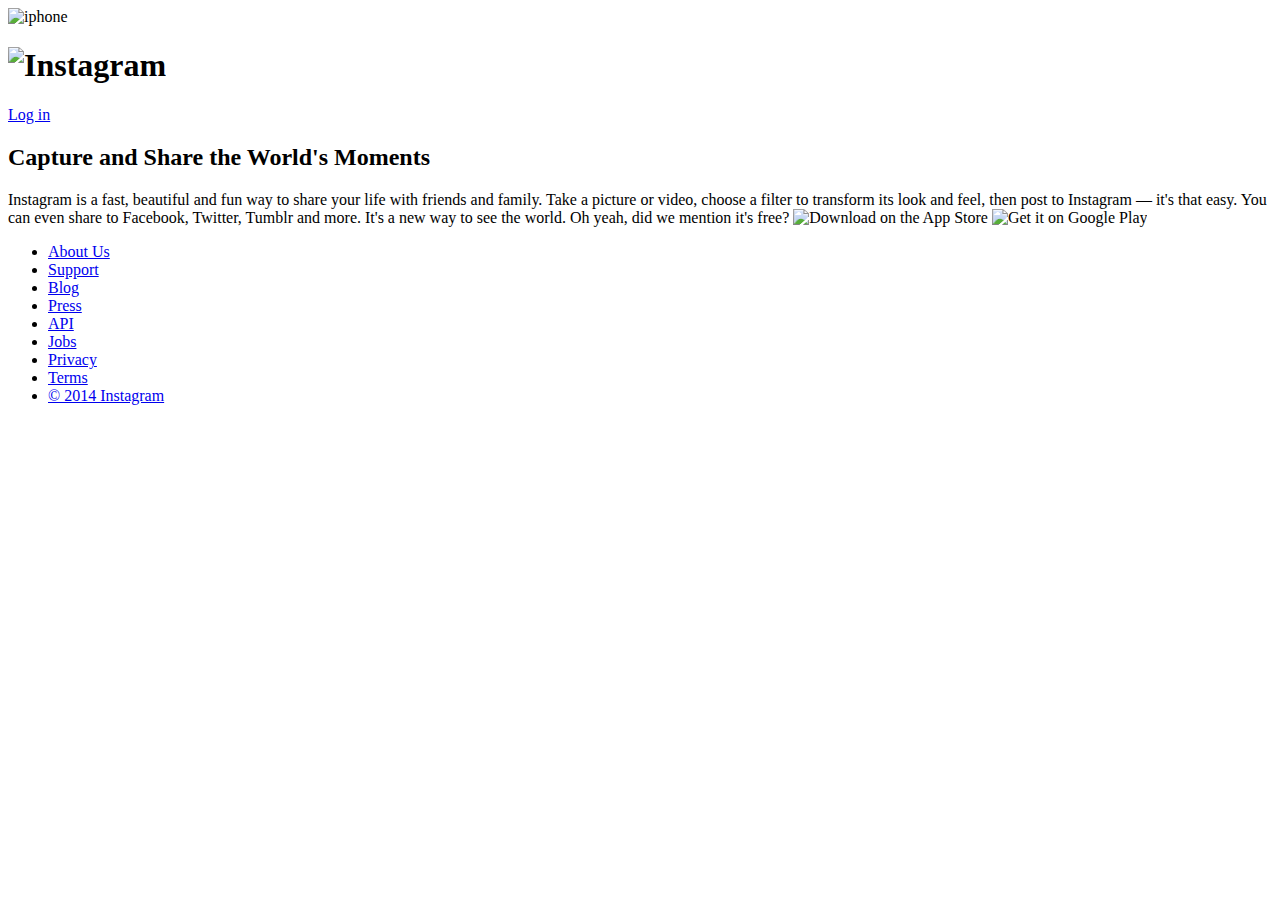
==== styles/index.html @ 71fc367b "Html done" ====
<!DOCTYPE html>
<html lang="en">
  <head>
    <meta charset="UTF-8" />
    <meta name="viewport" content="width=device-width, initial-scale=1.0" />
    <title>Instagram Clone</title>
    <link rel="stylesheet" href="./style.css">
  </head>
  <body>


    <article>


      <div id="colLeft">
        <img src="../images/phones.png" alt="iphone">
      </div>

      <div id="colRight">

        <div id="mastHead">
          <h1>
            <img src="../images/brand.png" alt="Instagram">
          </h1>
          <a href="/login">Log in</a>
        </div>

        <div id="content">
          <h2>Capture and Share the World's Moments</h2>
          <P>
            Instagram is a fast, beautiful and fun way to share your life with
            friends and family. Take a picture or video, choose a filter to transform its look and feel, then post to Instagram
            &mdash; it's that easy. You can even share to Facebook, Twitter, Tumblr and more. It's a new way to see the world.
            Oh yeah, did we mention it's free?
            <img src="../images/badge-iphone.png" alt="Download on the App Store">
            <img src="../images/badge-android.png" alt="Get it on Google Play">
          </P>
        </div>

      </div>

    </article>

    <footer>
      <ul>
        <li><a href="#">About Us</a></li>
        <li><a href="#">Support</a></li>
        <li><a href="#">Blog</a></li>
        <li><a href="#">Press</a></li>
        <li><a href="#">API</a></li>
        <li><a href="#">Jobs</a></li>
        <li><a href="#">Privacy</a></li>
        <li><a href="#">Terms</a></li>
        <li><a href="#">&copy; 2014 Instagram</a></li>
      </ul>
    </footer>

  </body>
</html>
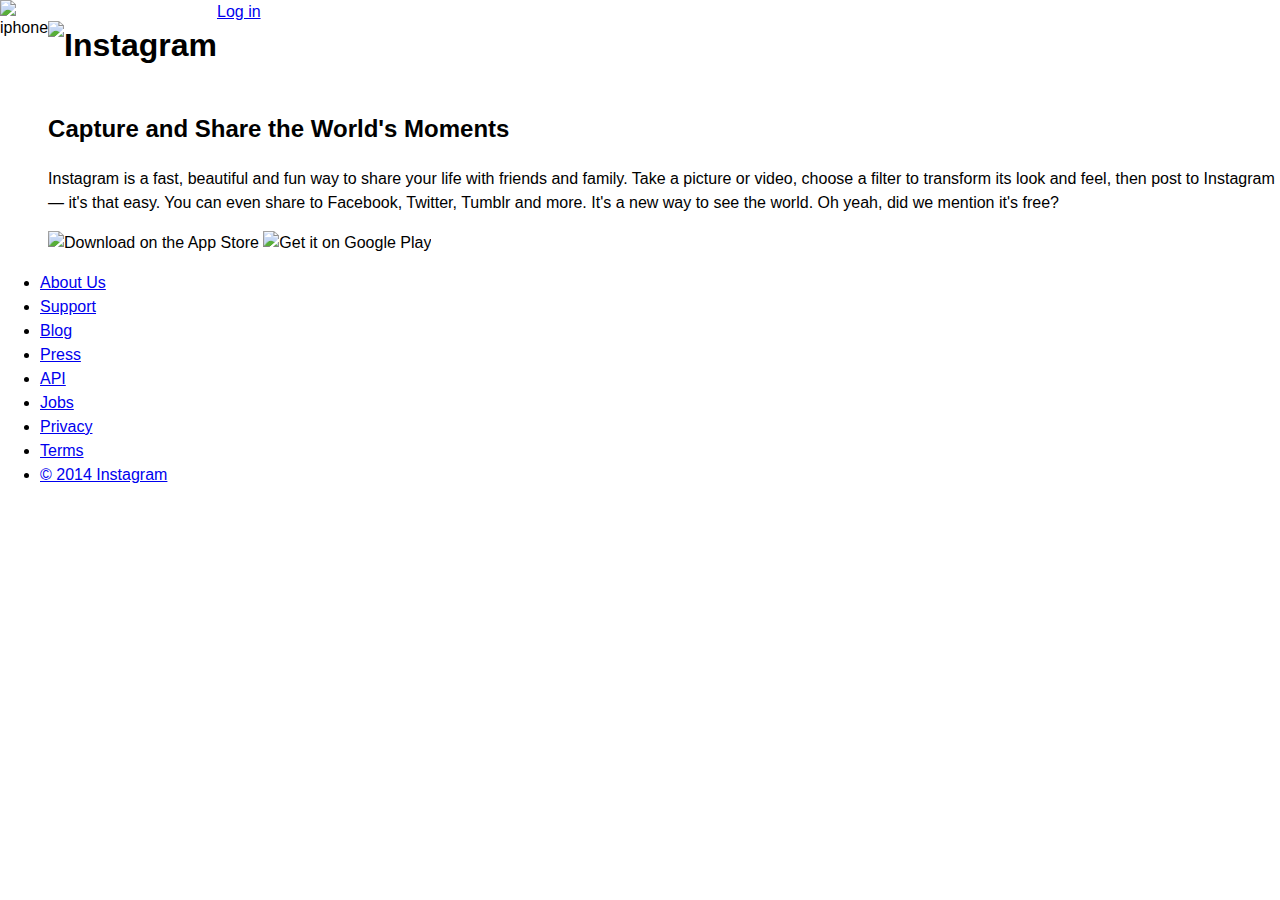
==== commit a51e0f55: "few css changes" ====
--- a/styles/index.html
+++ b/styles/index.html
@@ -9,7 +9,7 @@
   <body>
 
 
-    <article>
+    <article id="article">
 
 
       <div id="colLeft">
@@ -32,9 +32,11 @@
             friends and family. Take a picture or video, choose a filter to transform its look and feel, then post to Instagram
             &mdash; it's that easy. You can even share to Facebook, Twitter, Tumblr and more. It's a new way to see the world.
             Oh yeah, did we mention it's free?
+          </P>
+          <div>
             <img src="../images/badge-iphone.png" alt="Download on the App Store">
             <img src="../images/badge-android.png" alt="Get it on Google Play">
-          </P>
+          </div>
         </div>
 
       </div>
--- a/styles/style.css
+++ b/styles/style.css
@@ -0,0 +1,23 @@
+/*
+Colors to use:
+dark blue: #06365f
+light blue: #1c5380
+*/
+
+body {
+  font: 200 16px/1.5 "Helvetica Neue", Helvetica, Arial, sans-serif;
+  margin: 0;
+}
+
+#article {
+  display: flex;
+}
+
+#mastHead {
+  display: flex;
+}
+
+footer > li {
+  list-style-type: none;
+  display: flex;
+}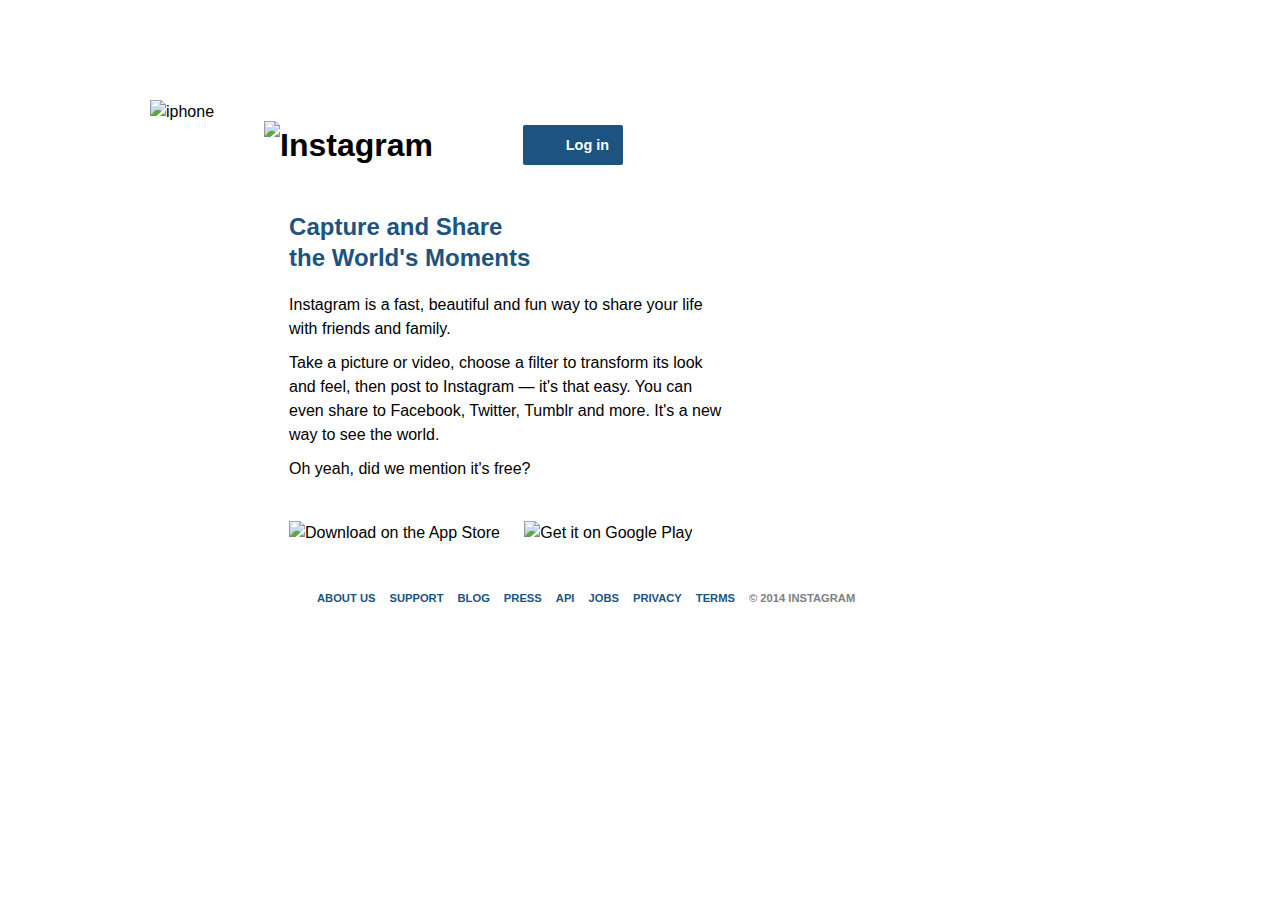
==== commit 4e312a32: "Merge 77da0cb414af45188994917d7eb4093f0f8a05f3 into 30351baf70be4af2d47db3f7b9d7777a04f81a2c" ====
--- a/styles/index.html
+++ b/styles/index.html
@@ -7,55 +7,41 @@
     <link rel="stylesheet" href="./style.css">
   </head>
   <body>
-
-
     <article id="article">
-
-
       <div id="colLeft">
         <img src="../images/phones.png" alt="iphone">
       </div>
-
       <div id="colRight">
-
         <div id="mastHead">
           <h1>
             <img src="../images/brand.png" alt="Instagram">
           </h1>
           <a href="/login">Log in</a>
         </div>
-
         <div id="content">
-          <h2>Capture and Share the World's Moments</h2>
-          <P>
-            Instagram is a fast, beautiful and fun way to share your life with
-            friends and family. Take a picture or video, choose a filter to transform its look and feel, then post to Instagram
-            &mdash; it's that easy. You can even share to Facebook, Twitter, Tumblr and more. It's a new way to see the world.
-            Oh yeah, did we mention it's free?
-          </P>
-          <div>
+          <h2>Capture and Share <br/>the World's Moments</h2>
+          <p>Instagram is a <strong>fast</strong>, <strong>beautiful</strong> and <strong>fun</strong> way to share your life with friends and family.</p>
+          <p>Take a picture or video, choose a filter to transform its look and feel, then post to Instagram &mdash; it's that easy. You can even share to Facebook, Twitter, Tumblr and more. It's a new way to see the world.</p>
+          <p>Oh yeah, did we mention it's free?</p>
+          <div id="androidIos">
             <img src="../images/badge-iphone.png" alt="Download on the App Store">
             <img src="../images/badge-android.png" alt="Get it on Google Play">
           </div>
         </div>
-
       </div>
-
     </article>
-
     <footer>
       <ul>
-        <li><a href="#">About Us</a></li>
-        <li><a href="#">Support</a></li>
-        <li><a href="#">Blog</a></li>
-        <li><a href="#">Press</a></li>
+        <li><a href="#">ABOUT US</a></li>
+        <li><a href="#">SUPPORT</a></li>
+        <li><a href="#">BLOG</a></li>
+        <li><a href="#">PRESS</a></li>
         <li><a href="#">API</a></li>
-        <li><a href="#">Jobs</a></li>
-        <li><a href="#">Privacy</a></li>
-        <li><a href="#">Terms</a></li>
-        <li><a href="#">&copy; 2014 Instagram</a></li>
+        <li><a href="#">JOBS</a></li>
+        <li><a href="#">PRIVACY</a></li>
+        <li><a href="#">TERMS</a></li>
+        <li><a href="#">&copy; 2014 INSTAGRAM</a></li>
       </ul>
     </footer>
-
   </body>
 </html>
--- a/styles/style.css
+++ b/styles/style.css
@@ -1,23 +1,86 @@
-/*
-Colors to use:
-dark blue: #06365f
-light blue: #1c5380
-*/
+/*Colors to use:
+dark blue: #06365F
+light blue: #1C5380*/
 
 body {
   font: 200 16px/1.5 "Helvetica Neue", Helvetica, Arial, sans-serif;
   margin: 0;
 }
-
 #article {
   display: flex;
+  margin-top: 100px;
+  margin-left: 150px;
+  margin-right: 150px;
 }
-
+#colRight {
+  margin-left: 50px;
+  margin-right: 200px;
+  width: 500px;
+}
+#colRight a {
+  width: 100px;
+  height: 40px;
+  border-radius: 2px;
+  font-size: 0.9em;
+  font-weight: 600;
+  text-align: center;
+  text-indent: 2em;
+  line-height: 2.9em;
+  color: white;
+  margin-left: 90px;
+  text-decoration:none;
+  background-color: #1C5380;
+  background-image: url(../images/home.png);
+  background-repeat: no-repeat;
+  background-position: unset;
+  background-position-x: 10px;
+  background-position-y: 10px ;
+}
 #mastHead {
   display: flex;
+  align-items: center;
 }
-
-footer > li {
-  list-style-type: none;
+#mastHead img {
+  height: 75px;
+}
+#content {
+  margin-left: 25px;
+  margin-right: 35px;
+}
+p {
+  margin: 10px 0;
+}
+h2 {
+  color: #1C5380;
+  width: 300px;
+  line-height: 1.3em;
+}
+#androidIos {
+  margin-top: 40px;
+  }
+#androidIos img:last-child {
+padding-left: 20px;
+}
+footer {
+  margin-left: 100px;
+  margin-right: 50px;
+  margin-top: 40px;
+}
+ul {
+  list-style: none;
   display: flex;
+  padding-left: 210px;
+}
+li {
+  margin-left: 7px;
+  margin-right: 7px;
+}
+li > a {
+  text-decoration:none;
+  font-size: 0.7em;
+  font-weight: 600;
+  color: #1C5380;
+}
+li:last-child > a {
+  color: grey;
 }